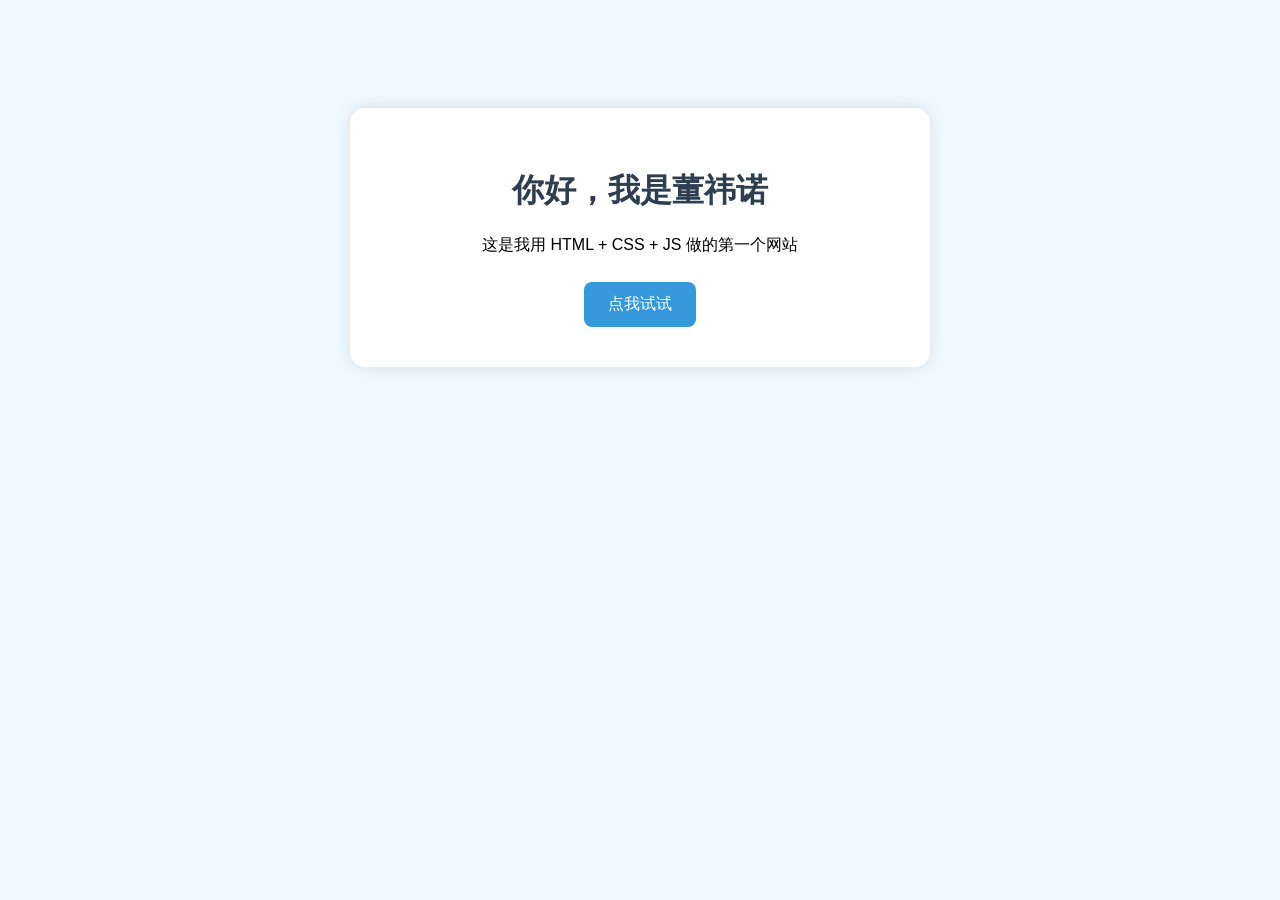
==== index.htm @ d74ff826 "第一次上传网站文件" ====
<!DOCTYPE html>
<html lang="zh-CN">
<head>
  <meta charset="UTF-8">
  <title>我的个人主页</title>
  <!-- 引入CSS样式 -->
  <link rel="stylesheet" href="style.css">
</head>
<body>

  <div class="box">
    <h1>你好，我是董祎诺</h1>
    <p>这是我用 HTML + CSS + JS 做的第一个网站</p>
    <button id="btn">点我试试</button>
  </div>

  <!-- 引入JS脚本 -->
  <script src="script.js"></script>
</body>
</html>
---- style.css ----
/* 页面整体样式 */
body {
  background-color: #f0f8ff;
  font-family: "Microsoft YaHei", sans-serif;
  text-align: center;
  padding-top: 100px;
}

/* 中间盒子 */
.box {
  background: white;
  max-width: 500px;
  margin: 0 auto;
  padding: 40px;
  border-radius: 15px;
  box-shadow: 0 0 15px rgba(0,0,0,0.1);
}

/* 标题 */
h1 {
  color: #2c3e50;
}

/* 按钮 */
button {
  background-color: #3498db;
  color: white;
  border: none;
  padding: 12px 24px;
  border-radius: 8px;
  font-size: 16px;
  cursor: pointer;
  margin-top: 10px;
}

button:hover {
  background-color: #2980b9;
}
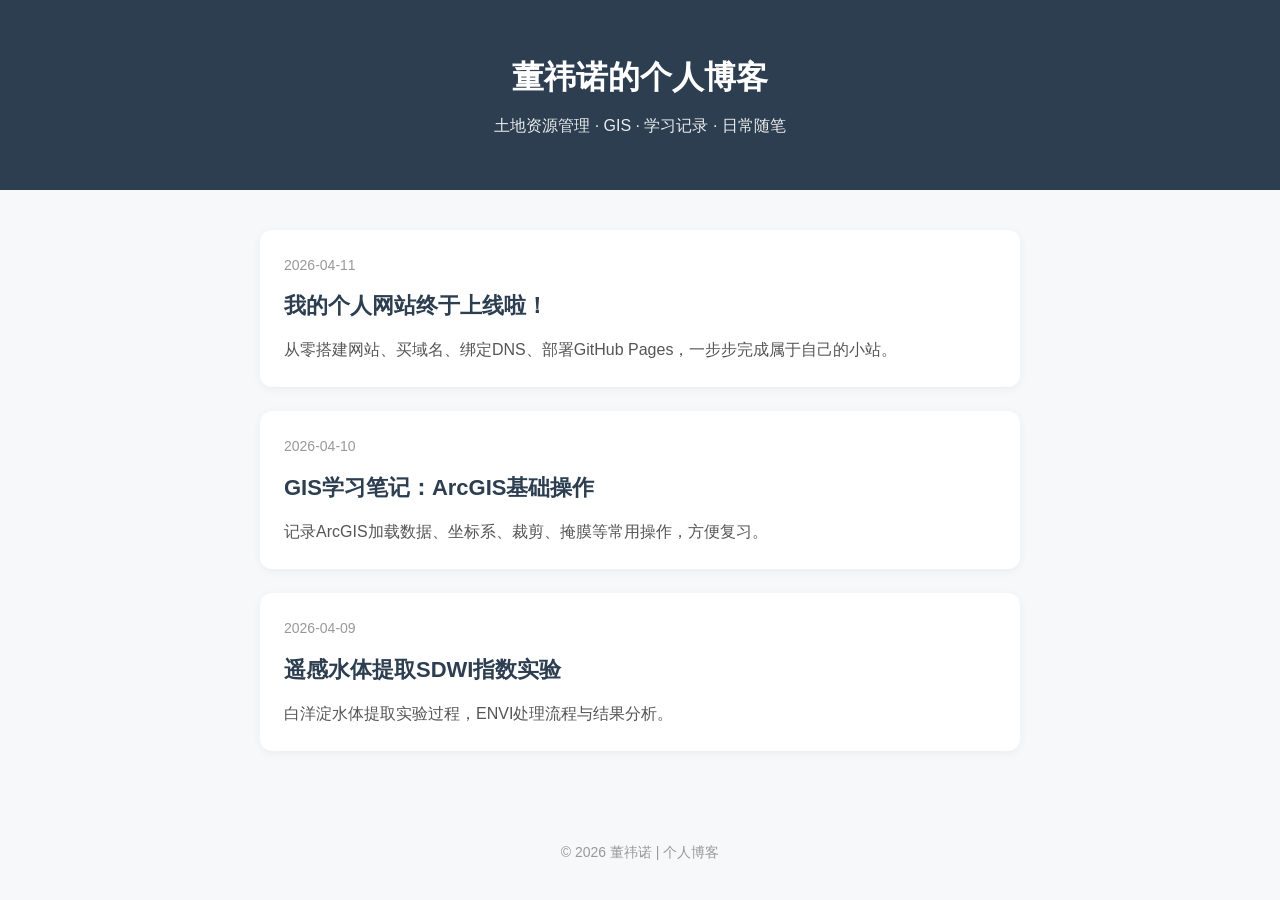
==== commit 8628263a: "更新个人博客" ====
--- a/index.htm
+++ b/index.htm
@@ -2,19 +2,48 @@
 <html lang="zh-CN">
 <head>
   <meta charset="UTF-8">
-  <title>我的个人主页</title>
-  <!-- 引入CSS样式 -->
+  <meta name="viewport" content="width=device-width, initial-scale=1.0">
+  <title>董祎诺的个人博客</title>
   <link rel="stylesheet" href="style.css">
 </head>
 <body>
 
-  <div class="box">
-    <h1>你好，我是董祎诺</h1>
-    <p>这是我用 HTML + CSS + JS 做的第一个网站</p>
-    <button id="btn">点我试试</button>
+<header class="header">
+  <div class="container">
+    <h1>董祎诺的个人博客</h1>
+    <p>土地资源管理 · GIS · 学习记录 · 日常随笔</p>
   </div>
+</header>
 
-  <!-- 引入JS脚本 -->
-  <script src="script.js"></script>
+<div class="container main">
+  <div class="article-list">
+
+    <article class="card">
+      <div class="date">2026-04-11</div>
+      <h2><a href="article.html">我的个人网站终于上线啦！</a></h2>
+      <p class="desc">从零搭建网站、买域名、绑定DNS、部署GitHub Pages，一步步完成属于自己的小站。</p>
+    </article>
+
+    <article class="card">
+      <div class="date">2026-04-10</div>
+      <h2><a href="#">GIS学习笔记：ArcGIS基础操作</a></h2>
+      <p class="desc">记录ArcGIS加载数据、坐标系、裁剪、掩膜等常用操作，方便复习。</p>
+    </article>
+
+    <article class="card">
+      <div class="date">2026-04-09</div>
+      <h2><a href="#">遥感水体提取SDWI指数实验</a></h2>
+      <p class="desc">白洋淀水体提取实验过程，ENVI处理流程与结果分析。</p>
+    </article>
+
+  </div>
+</div>
+
+<footer class="footer">
+  <div class="container">
+    <p>&copy; 2026 董祎诺 | 个人博客</p>
+  </div>
+</footer>
+
 </body>
 </html>
--- a/style.css
+++ b/style.css
@@ -1,38 +1,78 @@
-/* 页面整体样式 */
-body {
-  background-color: #f0f8ff;
-  font-family: "Microsoft YaHei", sans-serif;
-  text-align: center;
-  padding-top: 100px;
+* {
+  margin: 0;
+  padding: 0;
+  box-sizing: border-box;
 }
 
-/* 中间盒子 */
-.box {
-  background: white;
-  max-width: 500px;
-  margin: 0 auto;
-  padding: 40px;
-  border-radius: 15px;
-  box-shadow: 0 0 15px rgba(0,0,0,0.1);
+body {
+  font-family: "Microsoft YaHei", sans-serif;
+  background: #f6f8fa;
+  color: #333;
+  line-height: 1.7;
 }
 
-/* 标题 */
-h1 {
-  color: #2c3e50;
+.container {
+  max-width: 800px;
+  margin: 0 auto;
+  padding: 0 20px;
 }
 
-/* 按钮 */
-button {
-  background-color: #3498db;
-  color: white;
-  border: none;
-  padding: 12px 24px;
-  border-radius: 8px;
-  font-size: 16px;
-  cursor: pointer;
-  margin-top: 10px;
+.header {
+  background: #2c3e50;
+  color: #fff;
+  padding: 50px 0;
+  text-align: center;
+  margin-bottom: 40px;
 }
 
-button:hover {
-  background-color: #2980b9;
+.header h1 {
+  font-size: 32px;
+  margin-bottom: 8px;
+}
+
+.header p {
+  font-size: 16px;
+  opacity: 0.9;
+}
+
+.article-list {
+  display: flex;
+  flex-direction: column;
+  gap: 24px;
+}
+
+.card {
+  background: #fff;
+  padding: 24px;
+  border-radius: 12px;
+  box-shadow: 0 2px 10px rgba(0,0,0,0.05);
+}
+
+.date {
+  font-size: 14px;
+  color: #999;
+  margin-bottom: 8px;
+}
+
+.card h2 a {
+  font-size: 22px;
+  color: #2c3e50;
+  text-decoration: none;
+}
+
+.card h2 a:hover {
+  color: #3498db;
+}
+
+.desc {
+  margin-top: 10px;
+  color: #555;
+}
+
+.footer {
+  margin-top: 60px;
+  padding: 30px 0;
+  text-align: center;
+  font-size: 14px;
+  color: #999;
 }
